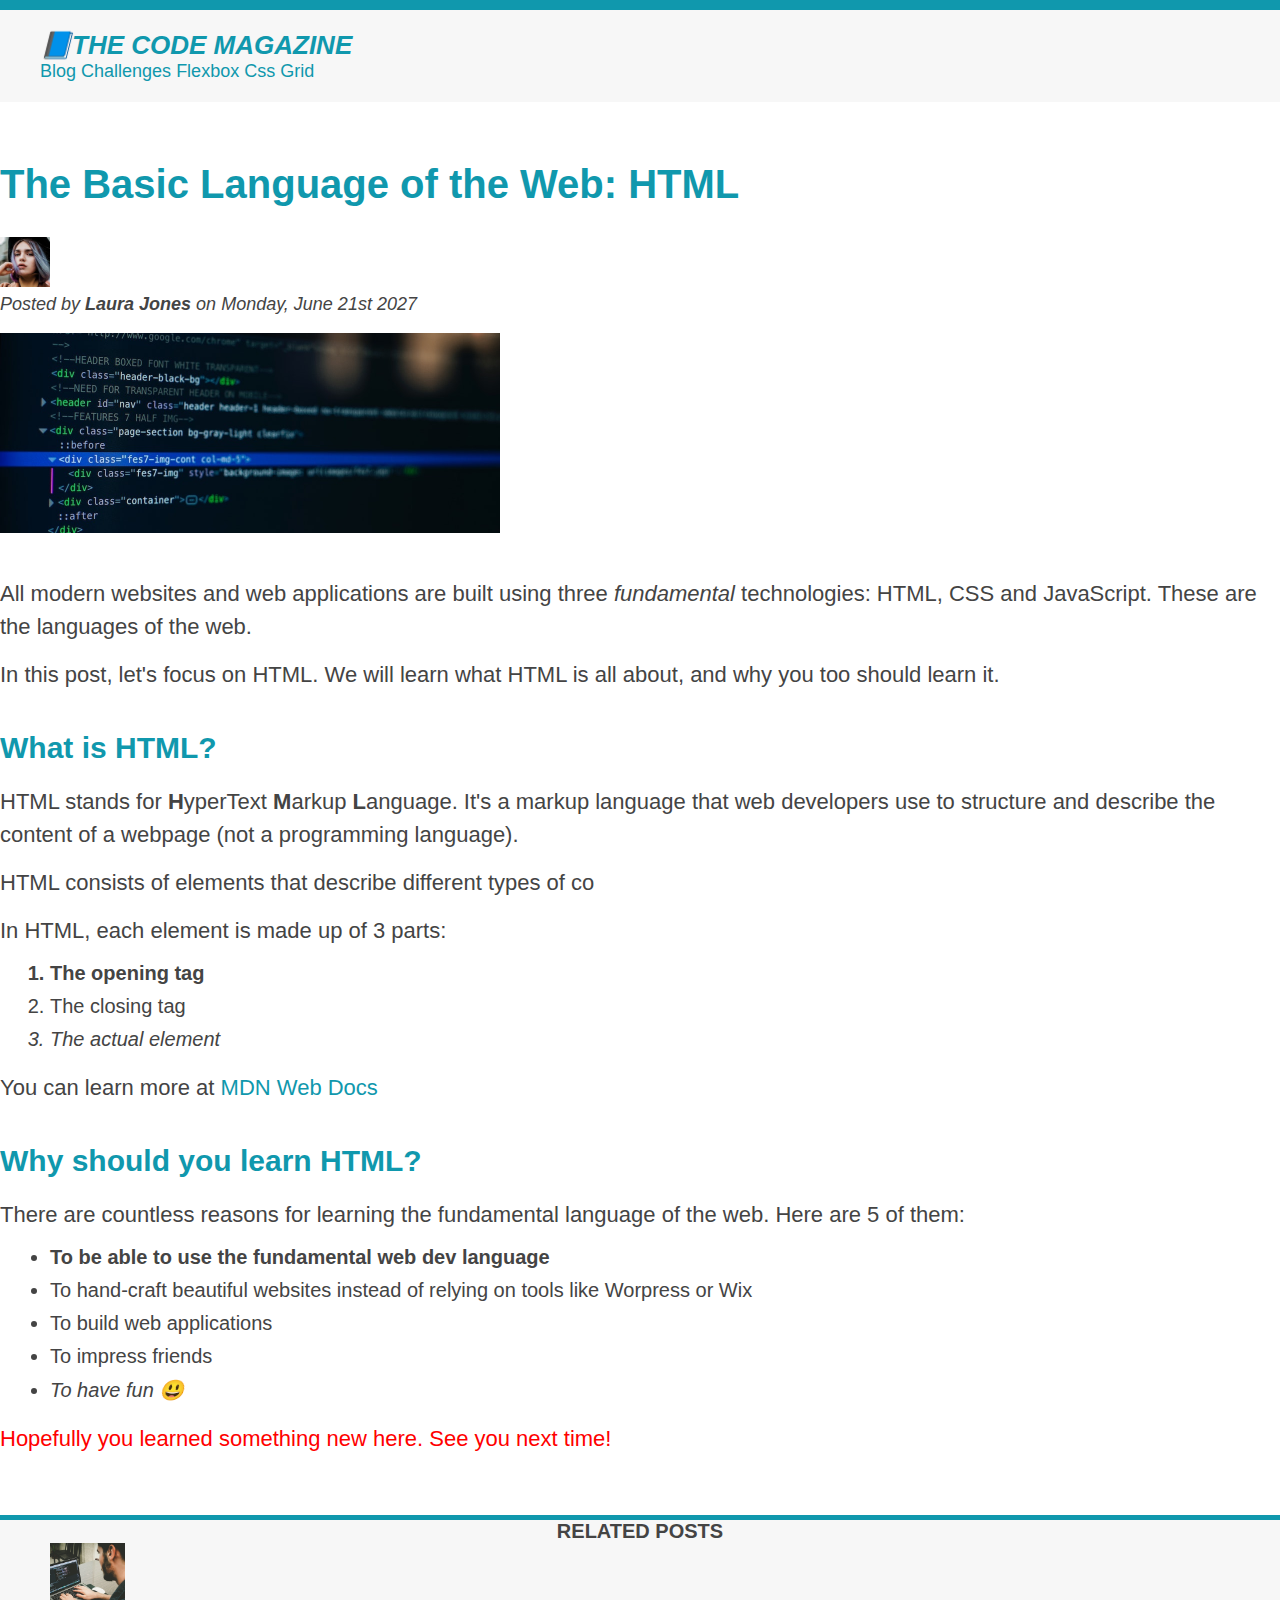
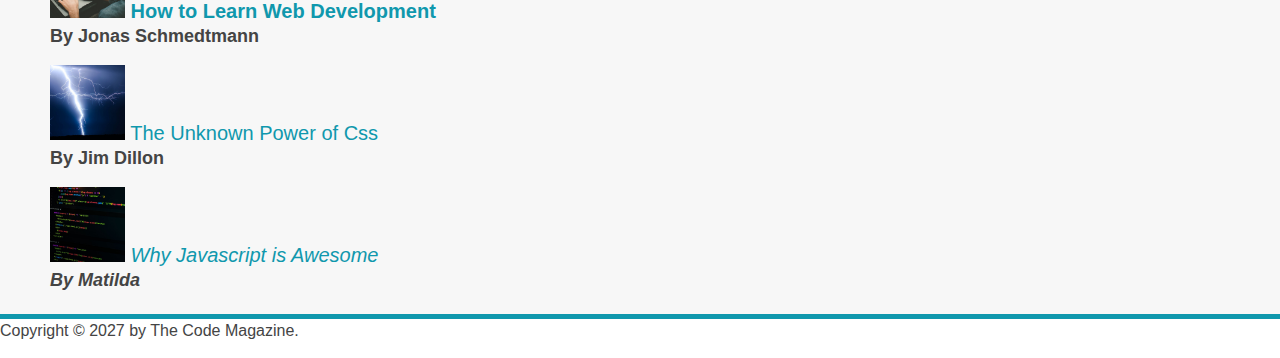
==== index.html @ 69d47a65 "margin,padding added" ====
<!DOCTYPE html>
<html lang="en">
  <head>
    <meta charset="UTF-8" />
    <link href="style.css" rel="stylesheet" />
    <title>The Basic Lnaguage of the Web: HTML</title>
  </head>

  <body>
    <!--
    <h1>The Basic Lnaguage of the Web: HTML</h1>
    <h2>The Basic Lnaguage of the Web: HTML</h2>
    <h3>The Basic Lnaguage of the Web: HTML</h3>
    <h4>The Basic Lnaguage of the Web: HTML</h4>
    <h5>The Basic Lnaguage of the Web: HTML</h5>
    <h6>The Basic Lnaguage of the Web: HTML</h6>
    -->
    <header class="main-header">
      <h1>&#128216;The Code Magazine</h1>

      <nav>
        <!-- <strong>This is the navigation</strong> -->
        <a href="blog.html">Blog</a>
        <a href="#">Challenges</a>
        <a href="#">Flexbox</a>
        <a href="#">Css Grid</a>
      </nav>
    </header>

    <article>
      <header class="post-header">
        <h2>The Basic Language of the Web: HTML</h2>

        <img
          src="img/laura-jones.jpg"
          alt="Headshot of Laura Jones"
          width="50"
          height="50"
        />

        <p id="author">
          Posted by <strong>Laura Jones</strong> on Monday, June 21st 2027
        </p>

        <img
          src="img/post-img.jpg"
          alt="HTML code on a screen"
          width="500"
          height="200"
        />
      </header>

      <p>
        All modern websites and web applications are built using three
        <em>fundamental</em>
        technologies: HTML, CSS and JavaScript. These are the languages of the
        web.
      </p>
      <p>
        In this post, let's focus on HTML. We will learn what HTML is all about,
        and why you too should learn it.
      </p>

      <h3>What is HTML?</h3>
      <p>
        HTML stands for <strong>H</strong>yperText <strong>M</strong>arkup
        <strong>L</strong>anguage. It's a markup language that web developers
        use to structure and describe the content of a webpage (not a
        programming language).
      </p>
      <p>HTML consists of elements that describe different types of co</p>

      <p>In HTML, each element is made up of 3 parts:</p>

      <ol>
        <li class="first-li">The opening tag</li>
        <li>The closing tag</li>
        <li>The actual element</li>
      </ol>

      <p>
        You can learn more at
        <a href="https://developer.mozilla.org/ko/docs/Web/HTML" target="_blank"
          >MDN Web Docs</a
        >
      </p>

      <h3>Why should you learn HTML?</h3>

      <p>
        There are countless reasons for learning the fundamental language of the
        web. Here are 5 of them:
      </p>

      <ul>
        <li class="first-li">
          To be able to use the fundamental web dev language
        </li>
        <li>
          To hand-craft beautiful websites instead of relying on tools like
          Worpress or Wix
        </li>
        <li>To build web applications</li>
        <li>To impress friends</li>
        <li>To have fun 😃</li>
      </ul>

      <p>Hopefully you learned something new here. See you next time!</p>
    </article>

    <aside>
      <h4>Related posts</h4>

      <ul class="related">
        <li>
          <img
            src="img/related-1.jpg"
            alt="Person programming"
            width="75"
            height="75"
          />
          <a href="#">How to Learn Web Development</a>
          <p class="related-author">By Jonas Schmedtmann</p>
        </li>
        <li>
          <img src="img/related-2.jpg" alt="Lightning" width="75" height="75" />
          <a href="#">The Unknown Power of Css</a>
          <p class="related-author">By Jim Dillon</p>
        </li>
        <li>
          <img
            src="img/related-3.jpg"
            alt="JavaScript code"
            width="75"
            height="75"
          />
          <a href="#">Why Javascript is Awesome</a>
          <p class="related-author">By Matilda</p>
        </li>
      </ul>
    </aside>

    <footer>
      <p id="copyright" class="copyright text">
        Copyright &copy; 2027 by The Code Magazine.
      </p>
    </footer>
  </body>
</html>
---- style.css ----
* {
  /* border-top: 10px solid #1098ad; */
  margin: 0;
  padding: 0;
}

body {
  color: #444;
  font-family: sans-serif;

  border-top: 10px solid #1098ad;
  
}

.main-header {
  background-color: #f7f7f7;
  /* padding: 20px;
  padding-left: 40px;
  padding-right: 40px; */
    padding: 20px 40px;
    margin-bottom: 60px;
}

nav {
  font-size: 18px;
}

article {
  margin-bottom: 60px;
}


.post-header {
  margin-bottom:  40px;
}

aside {
  background-color: #f7f7f7;
  border-top: 5px solid #1098ad;
  border-bottom: 5px solid #1098ad;
  /* padding-top: 50px;
  padding-bottom: 50px; */
  padding: 50px,0;
}


h1,
h2,
h3 {
  color: #1098ad;
}

h1 {
  font-size: 26px;

  text-transform: uppercase;
  font-style: italic;
}

h2 {
  font-size: 40px;
  margin-bottom: 30px;
}

h3 {
  font-size: 30px;
  margin-bottom: 20px;
  margin-top: 40px;
}

h4 {
  font-size: 20px;
  text-transform: uppercase;
  text-align: center;
}

p {
  font-size: 22px;
  line-height: 1.5;
  margin-bottom: 15px;
}

li {
  font-size: 20px;
  margin-bottom: 10px;
}

ul,ol {
  margin-left: 50px;
  margin-bottom: 20px;

}

li:last-child {
  margin-bottom:0;
}

/* footer p {
    font-size: 16px;
} */

/*
article header p {
    font-style: italic;
} */

#author {
  font-style: italic;
  font-size: 18px;
}

#copyright {
  font-size: 16px;
}

.related-author {
  font-size: 18px;
  font-weight: bold;
}

/* ul {
    list-style: none;
} */

.related {
  list-style: none;
}


/* body {
  background-color: orangered;
} */

/* .first-li {
  font-weight: bold;
} */

li:first-child {
  font-weight: bold;
}

li:last-child {
  font-style: italic;
}

/* li:nth-child(even) {
  color: red;
} */

/*Misconception: this won't work! */
article p:last-child {
  color: red;
}

/* Styling links */

a:link {
  color: #1098ad;
  text-decoration: none;
}

a:visited {
  /* color: #777; */
  color: #1098ad;
}

a:hover {
  color: orangered;
  font-weight: bold;
  text-decoration: underline orangered;
}

a:active {
  background-color: black;
  font-style: italic;
}

a {
  color: red;
}

/* Resolving conflicts*/
/* #copyright {
  color: red;
}

.copyright {
  color: blue;
}

.text {
  color: yellow;
}

footer p {
  color: green !important;
} */
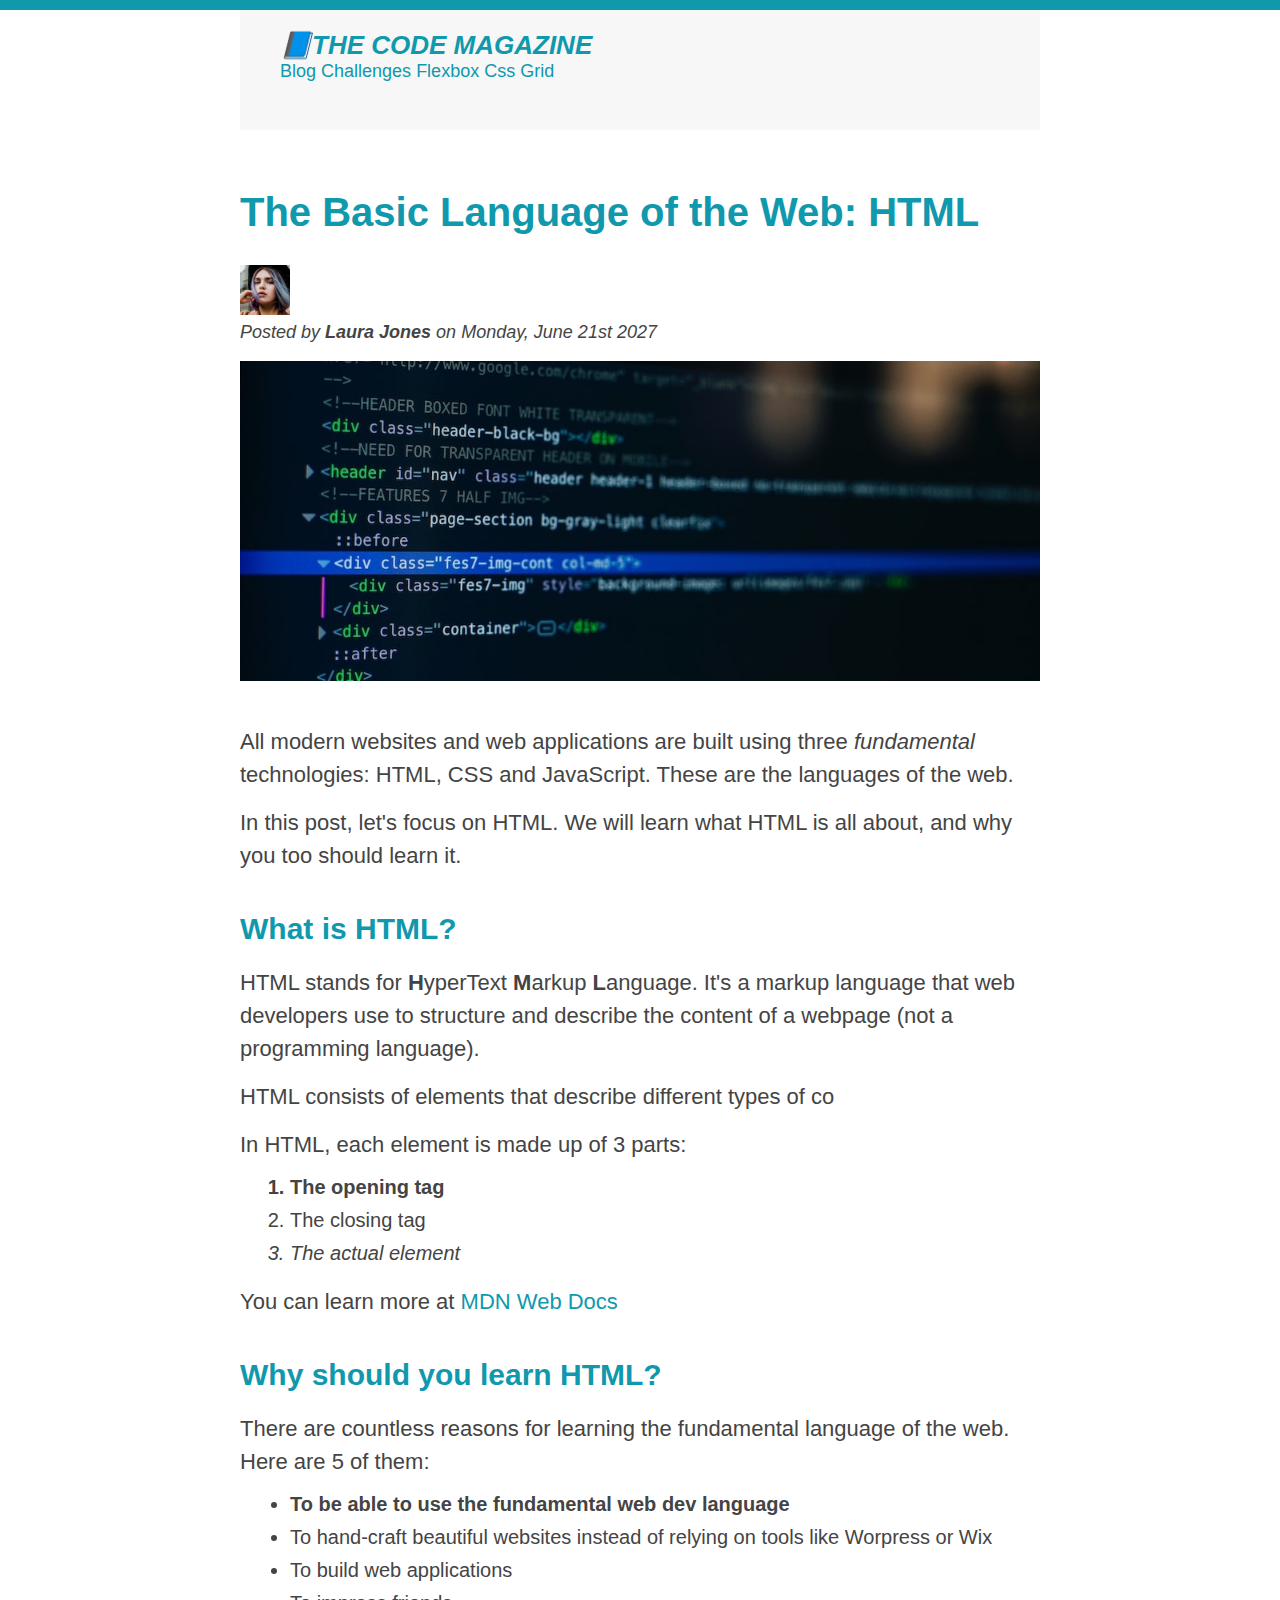
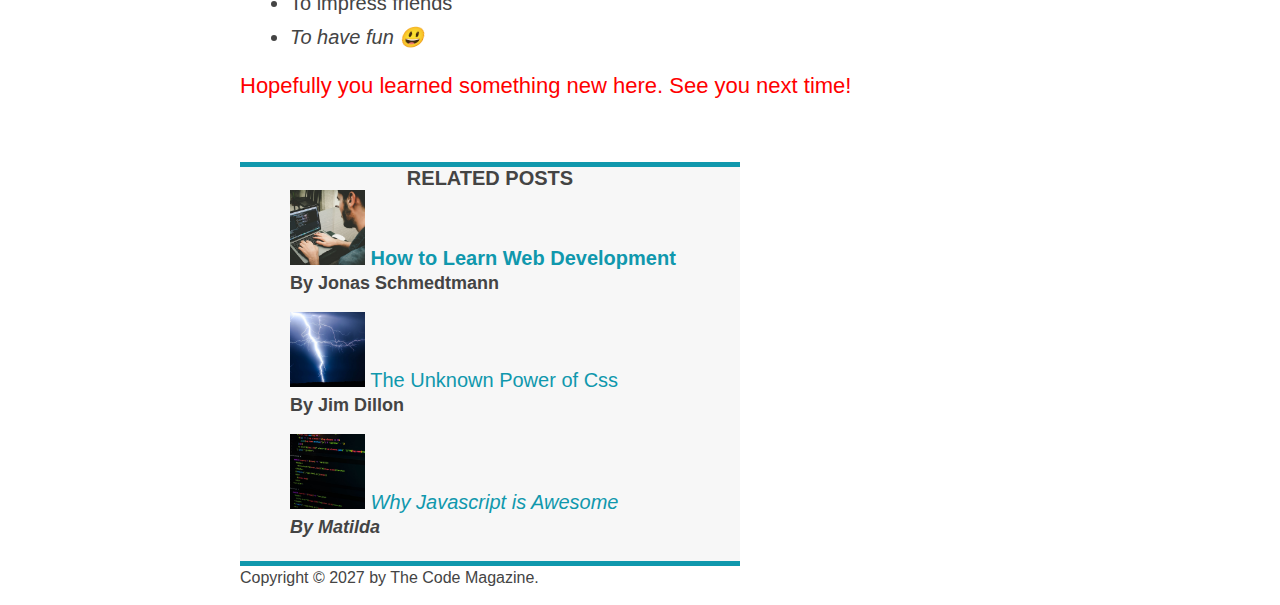
==== commit 5908cdbe: "box model" ====
--- a/index.html
+++ b/index.html
@@ -15,135 +15,146 @@
     <h5>The Basic Lnaguage of the Web: HTML</h5>
     <h6>The Basic Lnaguage of the Web: HTML</h6>
     -->
-    <header class="main-header">
-      <h1>&#128216;The Code Magazine</h1>
 
-      <nav>
-        <!-- <strong>This is the navigation</strong> -->
-        <a href="blog.html">Blog</a>
-        <a href="#">Challenges</a>
-        <a href="#">Flexbox</a>
-        <a href="#">Css Grid</a>
-      </nav>
-    </header>
+    <div class="container">
+      <header class="main-header">
+        <h1>&#128216;The Code Magazine</h1>
 
-    <article>
-      <header class="post-header">
-        <h2>The Basic Language of the Web: HTML</h2>
+        <nav>
+          <!-- <strong>This is the navigation</strong> -->
+          <a href="blog.html">Blog</a>
+          <a href="#">Challenges</a>
+          <a href="#">Flexbox</a>
+          <a href="#">Css Grid</a>
+        </nav>
+      </header>
 
-        <img
-          src="img/laura-jones.jpg"
-          alt="Headshot of Laura Jones"
-          width="50"
-          height="50"
-        />
+      <article>
+        <header class="post-header">
+          <h2>The Basic Language of the Web: HTML</h2>
 
-        <p id="author">
-          Posted by <strong>Laura Jones</strong> on Monday, June 21st 2027
+          <img
+            src="img/laura-jones.jpg"
+            alt="Headshot of Laura Jones"
+            width="50"
+            height="50"
+          />
+
+          <p id="author">
+            Posted by <strong>Laura Jones</strong> on Monday, June 21st 2027
+          </p>
+
+          <img
+            src="img/post-img.jpg"
+            alt="HTML code on a screen"
+            width="500"
+            height="200"
+            class="post-img"
+          />
+        </header>
+
+        <p>
+          All modern websites and web applications are built using three
+          <em>fundamental</em>
+          technologies: HTML, CSS and JavaScript. These are the languages of the
+          web.
+        </p>
+        <p>
+          In this post, let's focus on HTML. We will learn what HTML is all
+          about, and why you too should learn it.
         </p>
 
-        <img
-          src="img/post-img.jpg"
-          alt="HTML code on a screen"
-          width="500"
-          height="200"
-        />
-      </header>
+        <h3>What is HTML?</h3>
+        <p>
+          HTML stands for <strong>H</strong>yperText <strong>M</strong>arkup
+          <strong>L</strong>anguage. It's a markup language that web developers
+          use to structure and describe the content of a webpage (not a
+          programming language).
+        </p>
+        <p>HTML consists of elements that describe different types of co</p>
 
-      <p>
-        All modern websites and web applications are built using three
-        <em>fundamental</em>
-        technologies: HTML, CSS and JavaScript. These are the languages of the
-        web.
-      </p>
-      <p>
-        In this post, let's focus on HTML. We will learn what HTML is all about,
-        and why you too should learn it.
-      </p>
+        <p>In HTML, each element is made up of 3 parts:</p>
 
-      <h3>What is HTML?</h3>
-      <p>
-        HTML stands for <strong>H</strong>yperText <strong>M</strong>arkup
-        <strong>L</strong>anguage. It's a markup language that web developers
-        use to structure and describe the content of a webpage (not a
-        programming language).
-      </p>
-      <p>HTML consists of elements that describe different types of co</p>
+        <ol>
+          <li class="first-li">The opening tag</li>
+          <li>The closing tag</li>
+          <li>The actual element</li>
+        </ol>
 
-      <p>In HTML, each element is made up of 3 parts:</p>
+        <p>
+          You can learn more at
+          <a
+            href="https://developer.mozilla.org/ko/docs/Web/HTML"
+            target="_blank"
+            >MDN Web Docs</a
+          >
+        </p>
 
-      <ol>
-        <li class="first-li">The opening tag</li>
-        <li>The closing tag</li>
-        <li>The actual element</li>
-      </ol>
+        <h3>Why should you learn HTML?</h3>
 
-      <p>
-        You can learn more at
-        <a href="https://developer.mozilla.org/ko/docs/Web/HTML" target="_blank"
-          >MDN Web Docs</a
-        >
-      </p>
+        <p>
+          There are countless reasons for learning the fundamental language of
+          the web. Here are 5 of them:
+        </p>
 
-      <h3>Why should you learn HTML?</h3>
+        <ul>
+          <li class="first-li">
+            To be able to use the fundamental web dev language
+          </li>
+          <li>
+            To hand-craft beautiful websites instead of relying on tools like
+            Worpress or Wix
+          </li>
+          <li>To build web applications</li>
+          <li>To impress friends</li>
+          <li>To have fun 😃</li>
+        </ul>
 
-      <p>
-        There are countless reasons for learning the fundamental language of the
-        web. Here are 5 of them:
-      </p>
+        <p>Hopefully you learned something new here. See you next time!</p>
+      </article>
 
-      <ul>
-        <li class="first-li">
-          To be able to use the fundamental web dev language
-        </li>
-        <li>
-          To hand-craft beautiful websites instead of relying on tools like
-          Worpress or Wix
-        </li>
-        <li>To build web applications</li>
-        <li>To impress friends</li>
-        <li>To have fun 😃</li>
-      </ul>
+      <aside>
+        <h4>Related posts</h4>
 
-      <p>Hopefully you learned something new here. See you next time!</p>
-    </article>
+        <ul class="related">
+          <li>
+            <img
+              src="img/related-1.jpg"
+              alt="Person programming"
+              width="75"
+              height="75"
+            />
+            <a href="#">How to Learn Web Development</a>
+            <p class="related-author">By Jonas Schmedtmann</p>
+          </li>
+          <li>
+            <img
+              src="img/related-2.jpg"
+              alt="Lightning"
+              width="75"
+              height="75"
+            />
+            <a href="#">The Unknown Power of Css</a>
+            <p class="related-author">By Jim Dillon</p>
+          </li>
+          <li>
+            <img
+              src="img/related-3.jpg"
+              alt="JavaScript code"
+              width="75"
+              height="75"
+            />
+            <a href="#">Why Javascript is Awesome</a>
+            <p class="related-author">By Matilda</p>
+          </li>
+        </ul>
+      </aside>
 
-    <aside>
-      <h4>Related posts</h4>
-
-      <ul class="related">
-        <li>
-          <img
-            src="img/related-1.jpg"
-            alt="Person programming"
-            width="75"
-            height="75"
-          />
-          <a href="#">How to Learn Web Development</a>
-          <p class="related-author">By Jonas Schmedtmann</p>
-        </li>
-        <li>
-          <img src="img/related-2.jpg" alt="Lightning" width="75" height="75" />
-          <a href="#">The Unknown Power of Css</a>
-          <p class="related-author">By Jim Dillon</p>
-        </li>
-        <li>
-          <img
-            src="img/related-3.jpg"
-            alt="JavaScript code"
-            width="75"
-            height="75"
-          />
-          <a href="#">Why Javascript is Awesome</a>
-          <p class="related-author">By Matilda</p>
-        </li>
-      </ul>
-    </aside>
-
-    <footer>
-      <p id="copyright" class="copyright text">
-        Copyright &copy; 2027 by The Code Magazine.
-      </p>
-    </footer>
+      <footer>
+        <p id="copyright" class="copyright text">
+          Copyright &copy; 2027 by The Code Magazine.
+        </p>
+      </footer>
+    </div>
   </body>
 </html>
--- a/style.css
+++ b/style.css
@@ -9,7 +9,13 @@
   font-family: sans-serif;
 
   border-top: 10px solid #1098ad;
-  
+}
+
+.container {
+  width: 800px;
+  /* margin-left: auto;
+  margin-right: auto; */
+  margin: 0 auto;
 }
 
 .main-header {
@@ -17,8 +23,9 @@
   /* padding: 20px;
   padding-left: 40px;
   padding-right: 40px; */
-    padding: 20px 40px;
-    margin-bottom: 60px;
+  padding: 20px 40px;
+  margin-bottom: 60px;
+  height: 80px;
 }
 
 nav {
@@ -29,9 +36,8 @@
   margin-bottom: 60px;
 }
 
-
 .post-header {
-  margin-bottom:  40px;
+  margin-bottom: 40px;
 }
 
 aside {
@@ -40,9 +46,9 @@
   border-bottom: 5px solid #1098ad;
   /* padding-top: 50px;
   padding-bottom: 50px; */
-  padding: 50px,0;
-}
-
+  padding: 50px, 0;
+  width: 500px;
+}
 
 h1,
 h2,
@@ -85,14 +91,14 @@
   margin-bottom: 10px;
 }
 
-ul,ol {
+ul,
+ol {
   margin-left: 50px;
   margin-bottom: 20px;
-
 }
 
 li:last-child {
-  margin-bottom:0;
+  margin-bottom: 0;
 }
 
 /* footer p {
@@ -126,7 +132,6 @@
   list-style: none;
 }
 
-
 /* body {
   background-color: orangered;
 } */
@@ -179,6 +184,11 @@
   color: red;
 }
 
+.post-img {
+  width: 100%;
+  height: auto;
+}
+
 /* Resolving conflicts*/
 /* #copyright {
   color: red;
@@ -195,4 +205,3 @@
 footer p {
   color: green !important;
 } */
-
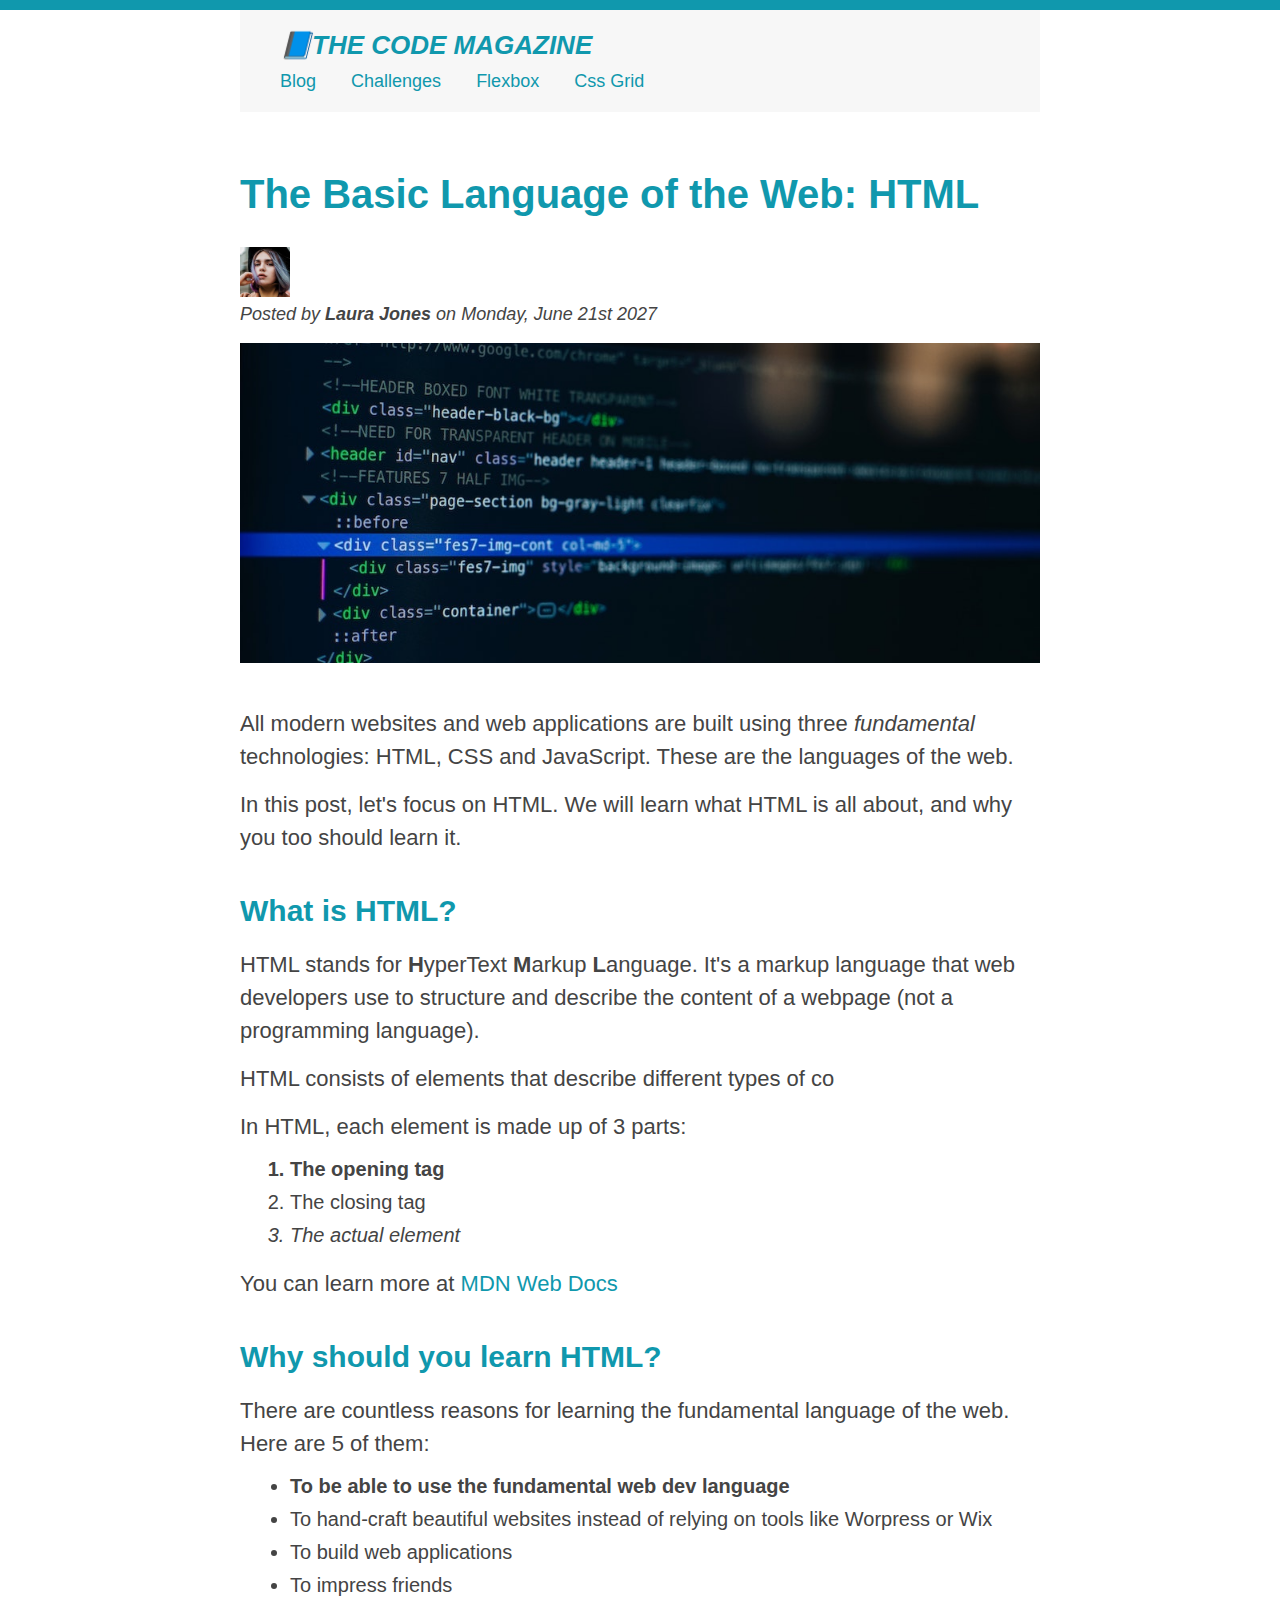
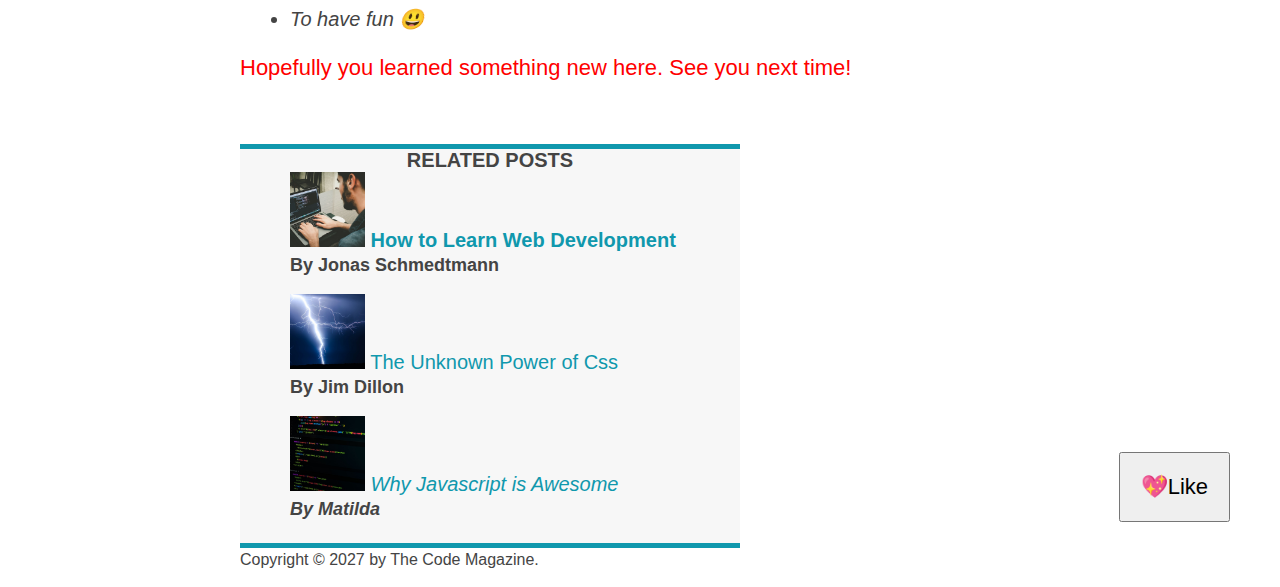
==== commit 66159845: "like button added" ====
--- a/index.html
+++ b/index.html
@@ -156,5 +156,8 @@
         </p>
       </footer>
     </div>
+
+    <button>💖Like</button>
+
   </body>
 </html>
--- a/style.css
+++ b/style.css
@@ -9,13 +9,18 @@
   font-family: sans-serif;
 
   border-top: 10px solid #1098ad;
-}
+  position: relative;
+  
+}
+
+/* PAGE SECTION */
 
 .container {
   width: 800px;
   /* margin-left: auto;
   margin-right: auto; */
   margin: 0 auto;
+  
 }
 
 .main-header {
@@ -25,7 +30,7 @@
   padding-right: 40px; */
   padding: 20px 40px;
   margin-bottom: 60px;
-  height: 80px;
+  /* height: 80px; */
 }
 
 nav {
@@ -38,6 +43,7 @@
 
 .post-header {
   margin-bottom: 40px;
+  
 }
 
 aside {
@@ -50,6 +56,8 @@
   width: 500px;
 }
 
+/* SMALLER ELEMENTS */
+
 h1,
 h2,
 h3 {
@@ -84,11 +92,13 @@
   font-size: 22px;
   line-height: 1.5;
   margin-bottom: 15px;
+  /* display: inline; */
 }
 
 li {
   font-size: 20px;
   margin-bottom: 10px;
+  /* display: inline; */
 }
 
 ul,
@@ -187,6 +197,36 @@
 .post-img {
   width: 100%;
   height: auto;
+  /* margin: 100px; */
+}
+
+nav a:link {
+  /* background-color: orangered;
+  margin: 20px;
+  padding: 20px;
+
+  display: block; */
+
+  margin-right: 30px;
+  margin-top: 10px;
+  display: inline-block;
+
+}
+
+nav a:link:last-child {
+  margin-right: 0;
+}
+
+button {
+  font-size: 22px;
+  padding: 20px;
+  cursor: pointer;
+
+  position: absolute;
+  /* top: 50px;
+  left: 50px; */
+  bottom: 50px;
+  right: 50px;
 }
 
 /* Resolving conflicts*/
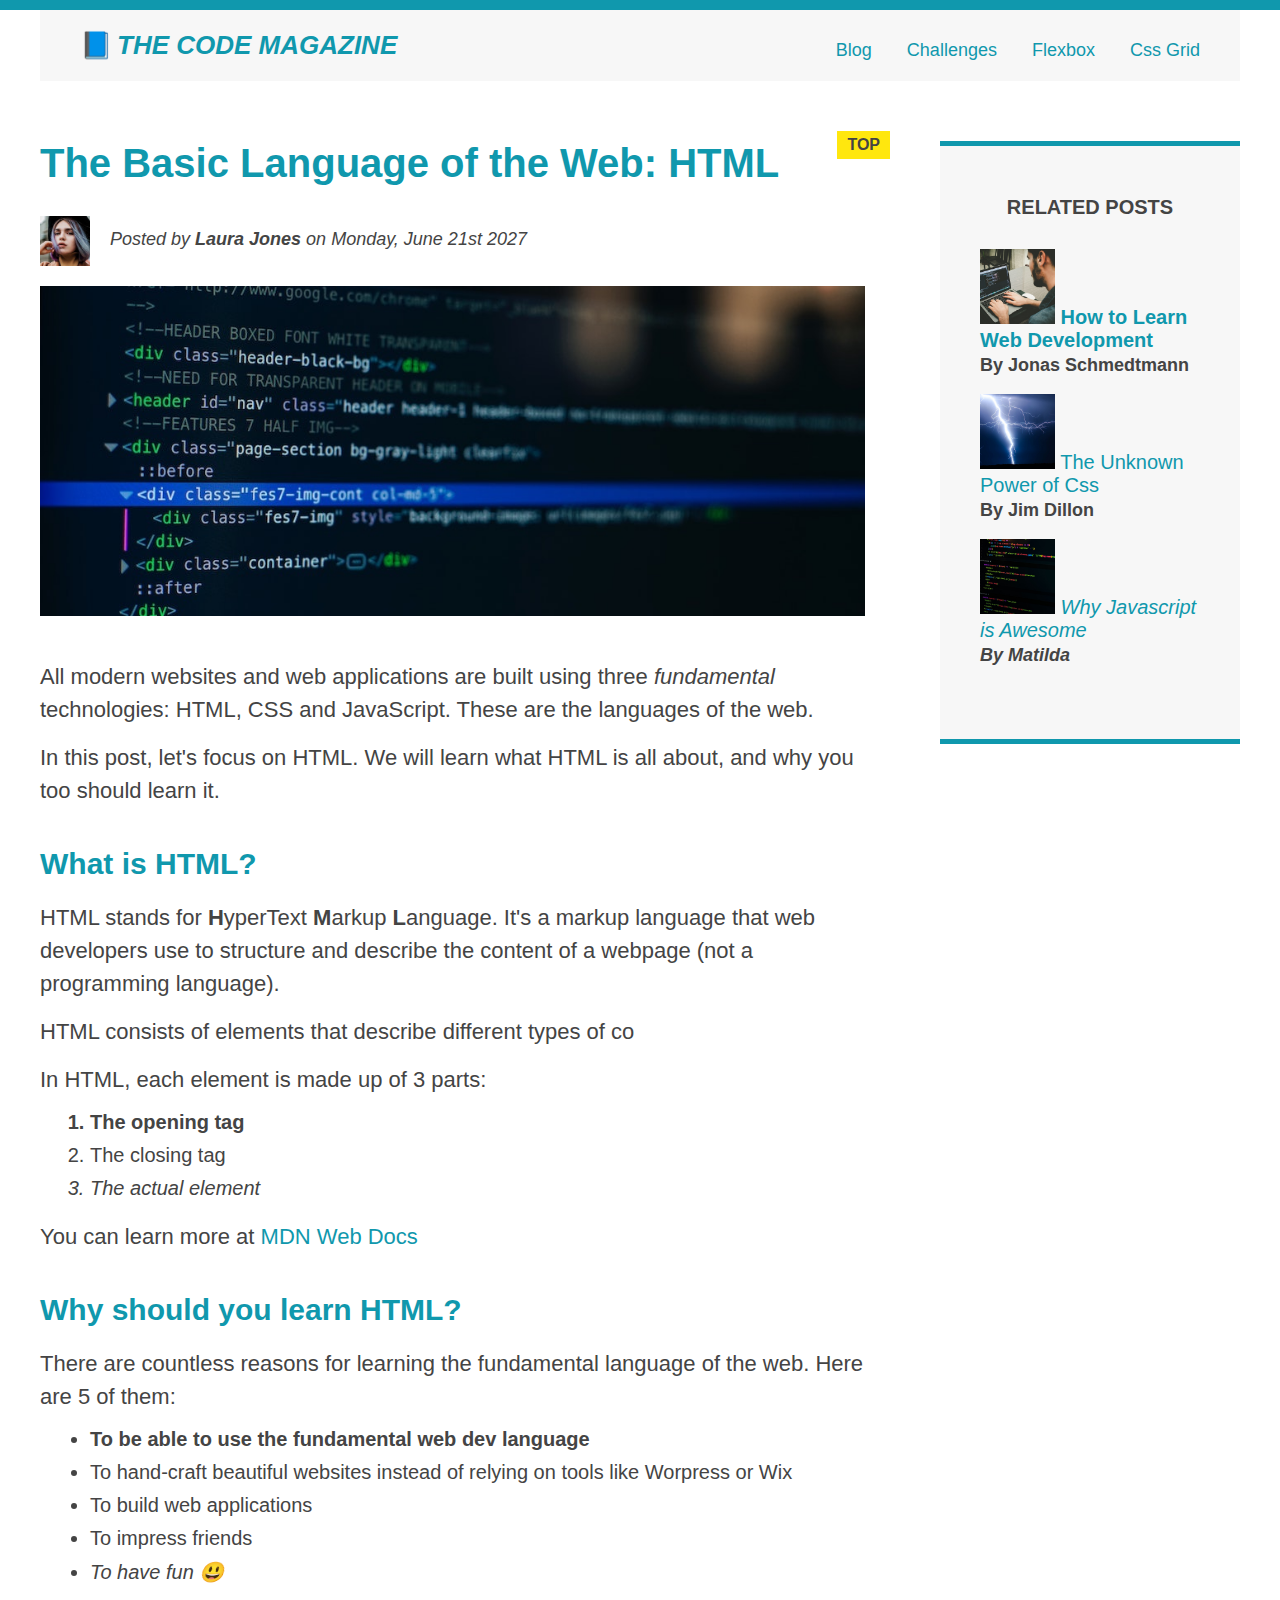
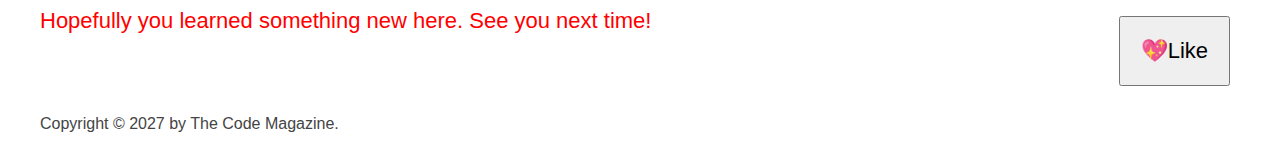
==== commit 92c7135f: "float clear added" ====
--- a/index.html
+++ b/index.html
@@ -17,7 +17,7 @@
     -->
 
     <div class="container">
-      <header class="main-header">
+      <header class="main-header clearfix">
         <h1>&#128216;The Code Magazine</h1>
 
         <nav>
@@ -27,6 +27,8 @@
           <a href="#">Flexbox</a>
           <a href="#">Css Grid</a>
         </nav>
+
+        <!-- <div class = "clear"></div> -->
       </header>
 
       <article>
@@ -38,9 +40,10 @@
             alt="Headshot of Laura Jones"
             width="50"
             height="50"
+            class="author-img"
           />
 
-          <p id="author">
+          <p id="author" class="author">
             Posted by <strong>Laura Jones</strong> on Monday, June 21st 2027
           </p>
 
@@ -158,6 +161,5 @@
     </div>
 
     <button>💖Like</button>
-
   </body>
 </html>
--- a/style.css
+++ b/style.css
@@ -2,6 +2,7 @@
   /* border-top: 10px solid #1098ad; */
   margin: 0;
   padding: 0;
+  box-sizing: border-box;
 }
 
 body {
@@ -10,20 +11,19 @@
 
   border-top: 10px solid #1098ad;
   position: relative;
-  
 }
 
 /* PAGE SECTION */
 
 .container {
-  width: 800px;
+  width: 1200px;
   /* margin-left: auto;
   margin-right: auto; */
   margin: 0 auto;
-  
 }
 
 .main-header {
+  background-color: #f7f7f7;
   background-color: #f7f7f7;
   /* padding: 20px;
   padding-left: 40px;
@@ -35,6 +35,7 @@
 
 nav {
   font-size: 18px;
+  text-align: center;
 }
 
 article {
@@ -43,17 +44,13 @@
 
 .post-header {
   margin-bottom: 40px;
-  
 }
 
 aside {
   background-color: #f7f7f7;
   border-top: 5px solid #1098ad;
   border-bottom: 5px solid #1098ad;
-  /* padding-top: 50px;
-  padding-bottom: 50px; */
-  padding: 50px, 0;
-  width: 500px;
+  padding: 50px 40px;
 }
 
 /* SMALLER ELEMENTS */
@@ -86,6 +83,7 @@
   font-size: 20px;
   text-transform: uppercase;
   text-align: center;
+  margin-bottom: 30px;
 }
 
 p {
@@ -140,6 +138,7 @@
 
 .related {
   list-style: none;
+  margin-left: 0;
 }
 
 /* body {
@@ -210,7 +209,6 @@
   margin-right: 30px;
   margin-top: 10px;
   display: inline-block;
-
 }
 
 nav a:link:last-child {
@@ -229,6 +227,33 @@
   right: 50px;
 }
 
+h1::first-letter {
+  font-style: normal;
+  margin-right: 5px;
+}
+
+h3 + p::first-line {
+  /* color: red; */
+}
+
+h2 {
+  /* background-color: orange; */
+  position: relative;
+}
+
+h2::after {
+  content: "TOP";
+  background-color: #ffe70e;
+  color: #444;
+  font-size: 16px;
+  font-weight: bold;
+  display: inline-block;
+  padding: 5px 10px;
+  position: absolute;
+  top: -10px;
+  right: -25px;
+}
+
 /* Resolving conflicts*/
 /* #copyright {
   color: red;
@@ -245,3 +270,48 @@
 footer p {
   color: green !important;
 } */
+
+/* FLOATS */
+
+.author-img {
+  float: left;
+  margin-bottom: 20px;
+}
+
+.author {
+  float: left;
+  margin-top: 10px;
+  margin-left: 20px;
+}
+
+h1 {
+  float: left;
+}
+
+nav {
+  float: right;
+}
+
+.clear {
+  clear: both;
+}
+
+.clearfix::after {
+  clear: both;
+  content: "";
+  display: block;
+}
+
+article {
+  width: 825px;
+  float: left;
+}
+
+aside {
+  width: 300px;
+  float: right;
+}
+
+footer {
+  clear: both;
+}
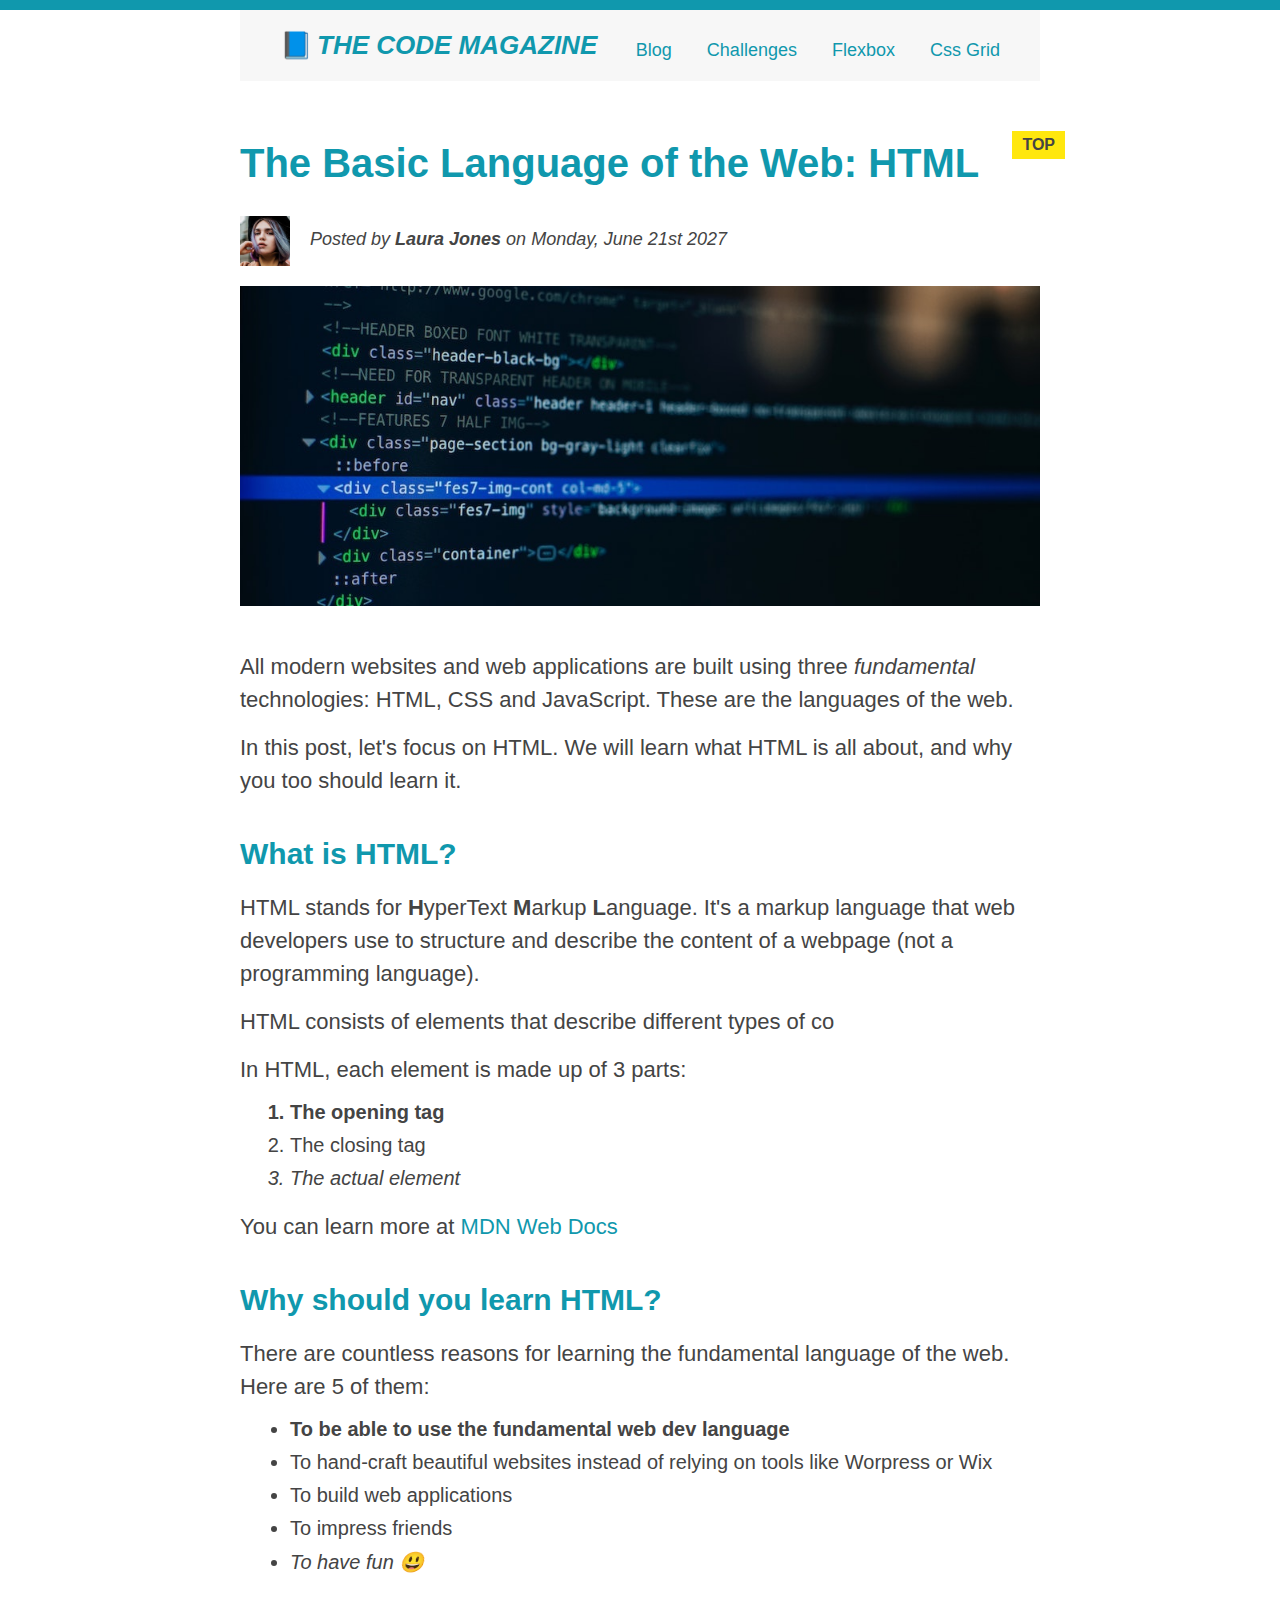
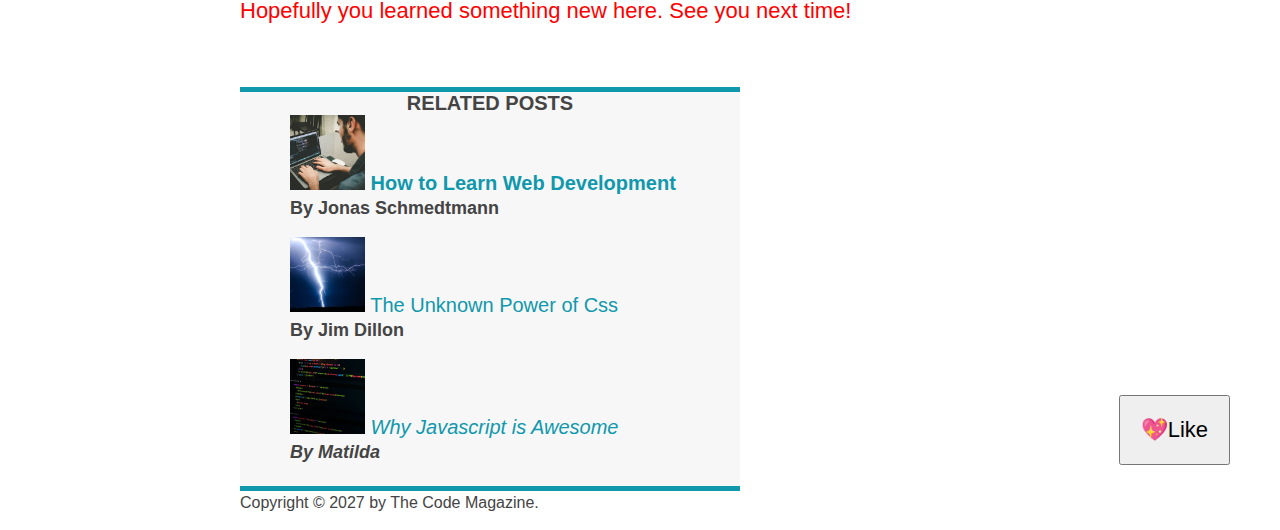
==== commit 205b660a: "flex box practice" ====
--- a/index.html
+++ b/index.html
@@ -17,18 +17,18 @@
     -->
 
     <div class="container">
-      <header class="main-header clearfix">
+      <header class="main-header">
         <h1>&#128216;The Code Magazine</h1>
 
         <nav>
           <!-- <strong>This is the navigation</strong> -->
           <a href="blog.html">Blog</a>
           <a href="#">Challenges</a>
-          <a href="#">Flexbox</a>
-          <a href="#">Css Grid</a>
+          <a href="flexbox.html">Flexbox</a>
+          <a href="css-grid.html">Css Grid</a>
         </nav>
 
-        <!-- <div class = "clear"></div> -->
+        <div class = "clear"></div>
       </header>
 
       <article>
--- a/style.css
+++ b/style.css
@@ -2,7 +2,6 @@
   /* border-top: 10px solid #1098ad; */
   margin: 0;
   padding: 0;
-  box-sizing: border-box;
 }
 
 body {
@@ -16,7 +15,7 @@
 /* PAGE SECTION */
 
 .container {
-  width: 1200px;
+  width: 800px;
   /* margin-left: auto;
   margin-right: auto; */
   margin: 0 auto;
@@ -24,7 +23,7 @@
 
 .main-header {
   background-color: #f7f7f7;
-  background-color: #f7f7f7;
+  /* background-color: red; */
   /* padding: 20px;
   padding-left: 40px;
   padding-right: 40px; */
@@ -50,7 +49,10 @@
   background-color: #f7f7f7;
   border-top: 5px solid #1098ad;
   border-bottom: 5px solid #1098ad;
-  padding: 50px 40px;
+  /* padding-top: 50px;
+  padding-bottom: 50px; */
+  padding: 50px, 0;
+  width: 500px;
 }
 
 /* SMALLER ELEMENTS */
@@ -83,7 +85,6 @@
   font-size: 20px;
   text-transform: uppercase;
   text-align: center;
-  margin-bottom: 30px;
 }
 
 p {
@@ -138,7 +139,6 @@
 
 .related {
   list-style: none;
-  margin-left: 0;
 }
 
 /* body {
@@ -279,6 +279,7 @@
 }
 
 .author {
+  /* padding-left: 80px; */
   float: left;
   margin-top: 10px;
   margin-left: 20px;
@@ -295,23 +296,3 @@
 .clear {
   clear: both;
 }
-
-.clearfix::after {
-  clear: both;
-  content: "";
-  display: block;
-}
-
-article {
-  width: 825px;
-  float: left;
-}
-
-aside {
-  width: 300px;
-  float: right;
-}
-
-footer {
-  clear: both;
-}
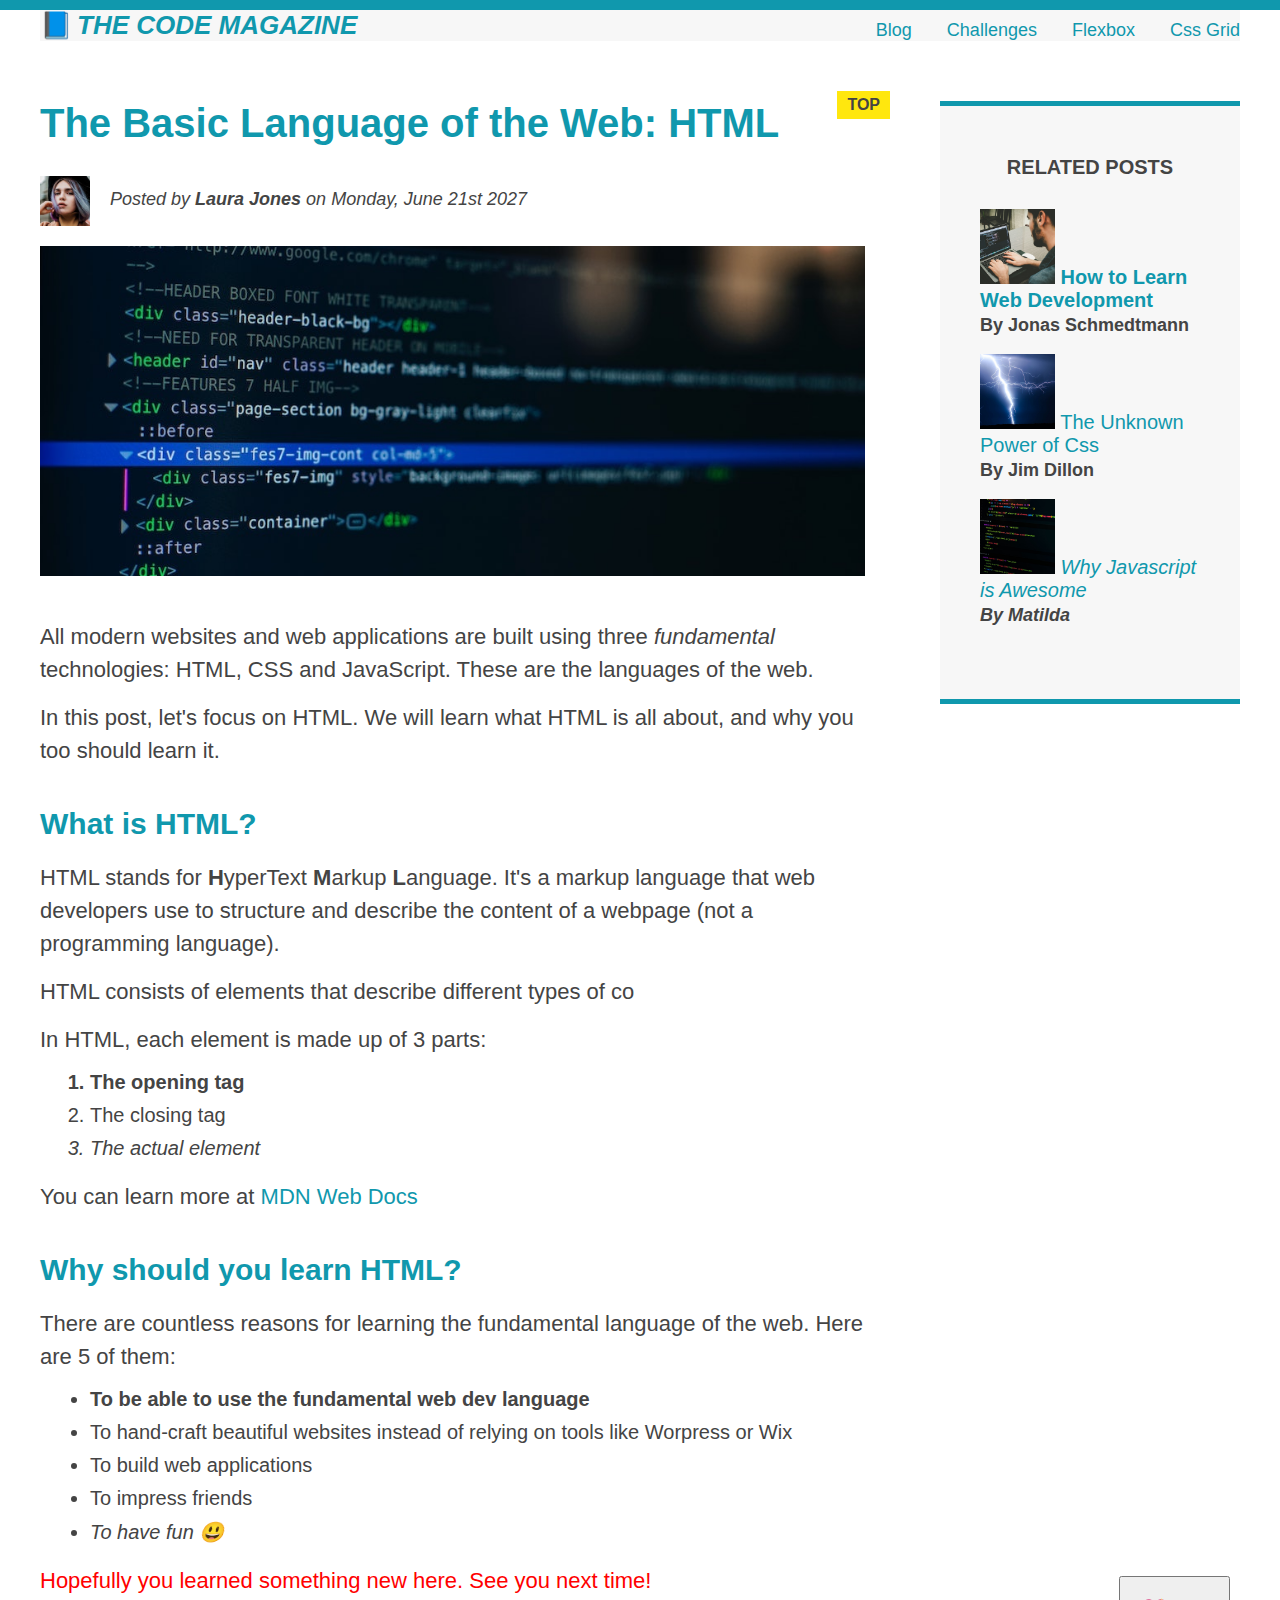
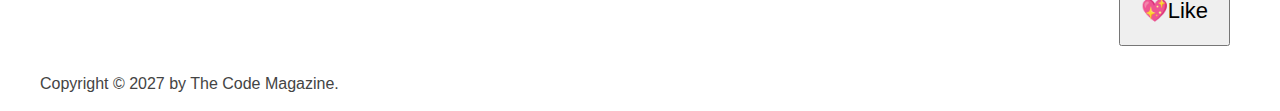
==== commit 36476e2e: "Merge branch 'master' of https://github.com/pouryourlove/02-HTML-Fundamentals" ====
--- a/index.html
+++ b/index.html
@@ -17,7 +17,7 @@
     -->
 
     <div class="container">
-      <header class="main-header">
+      <header class="main-header clearfix">
         <h1>&#128216;The Code Magazine</h1>
 
         <nav>
@@ -28,7 +28,7 @@
           <a href="css-grid.html">Css Grid</a>
         </nav>
 
-        <div class = "clear"></div>
+        <!-- <div class = "clear"></div> -->
       </header>
 
       <article>
--- a/style.css
+++ b/style.css
@@ -2,6 +2,7 @@
   /* border-top: 10px solid #1098ad; */
   margin: 0;
   padding: 0;
+  box-sizing: border-box;
 }
 
 body {
@@ -15,7 +16,7 @@
 /* PAGE SECTION */
 
 .container {
-  width: 800px;
+  width: 1200px;
   /* margin-left: auto;
   margin-right: auto; */
   margin: 0 auto;
@@ -23,7 +24,11 @@
 
 .main-header {
   background-color: #f7f7f7;
+<<<<<<< HEAD
   /* background-color: red; */
+=======
+  background-color: #f7f7f7;
+>>>>>>> 92c7135f067ca73f25f1840f0f9293705f322a20
   /* padding: 20px;
   padding-left: 40px;
   padding-right: 40px; */
@@ -49,10 +54,7 @@
   background-color: #f7f7f7;
   border-top: 5px solid #1098ad;
   border-bottom: 5px solid #1098ad;
-  /* padding-top: 50px;
-  padding-bottom: 50px; */
-  padding: 50px, 0;
-  width: 500px;
+  padding: 50px 40px;
 }
 
 /* SMALLER ELEMENTS */
@@ -85,6 +87,7 @@
   font-size: 20px;
   text-transform: uppercase;
   text-align: center;
+  margin-bottom: 30px;
 }
 
 p {
@@ -139,6 +142,7 @@
 
 .related {
   list-style: none;
+  margin-left: 0;
 }
 
 /* body {
@@ -279,7 +283,6 @@
 }
 
 .author {
-  /* padding-left: 80px; */
   float: left;
   margin-top: 10px;
   margin-left: 20px;
@@ -296,3 +299,23 @@
 .clear {
   clear: both;
 }
+
+.clearfix::after {
+  clear: both;
+  content: "";
+  display: block;
+}
+
+article {
+  width: 825px;
+  float: left;
+}
+
+aside {
+  width: 300px;
+  float: right;
+}
+
+footer {
+  clear: both;
+}
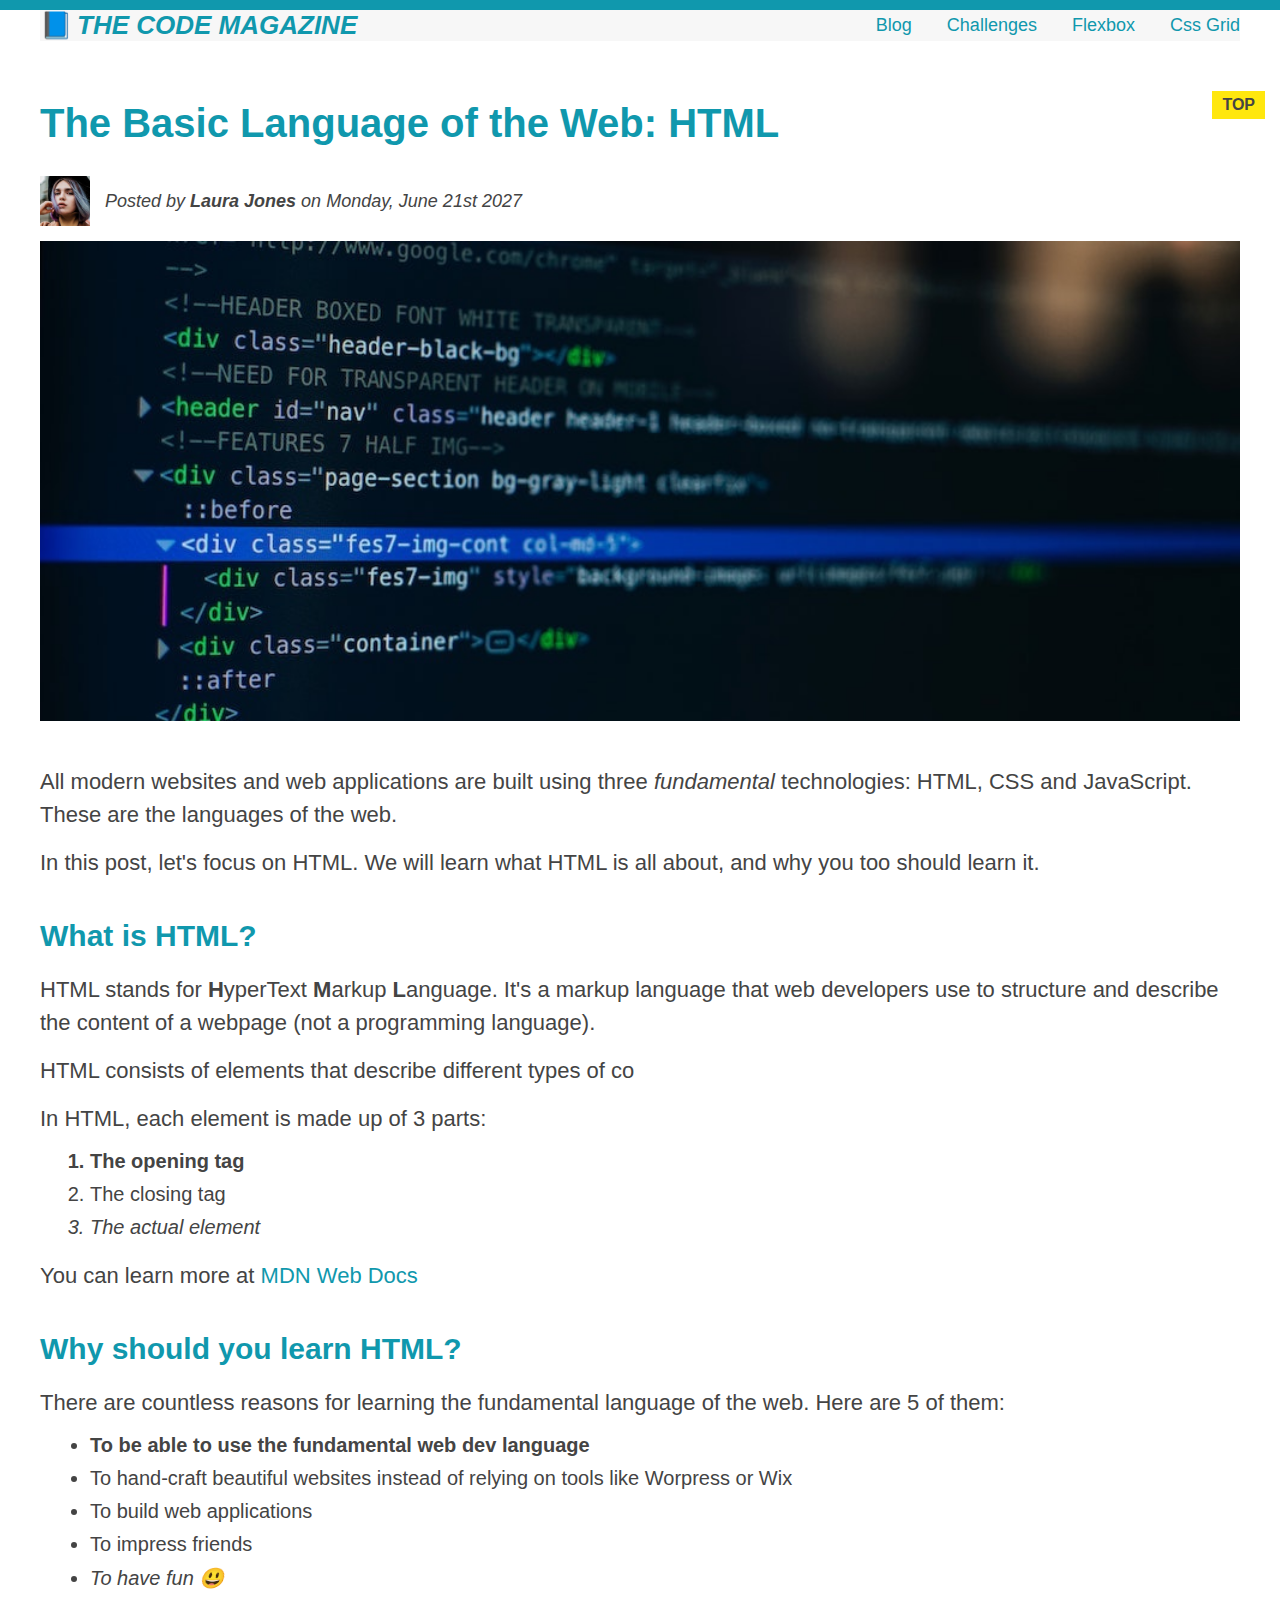
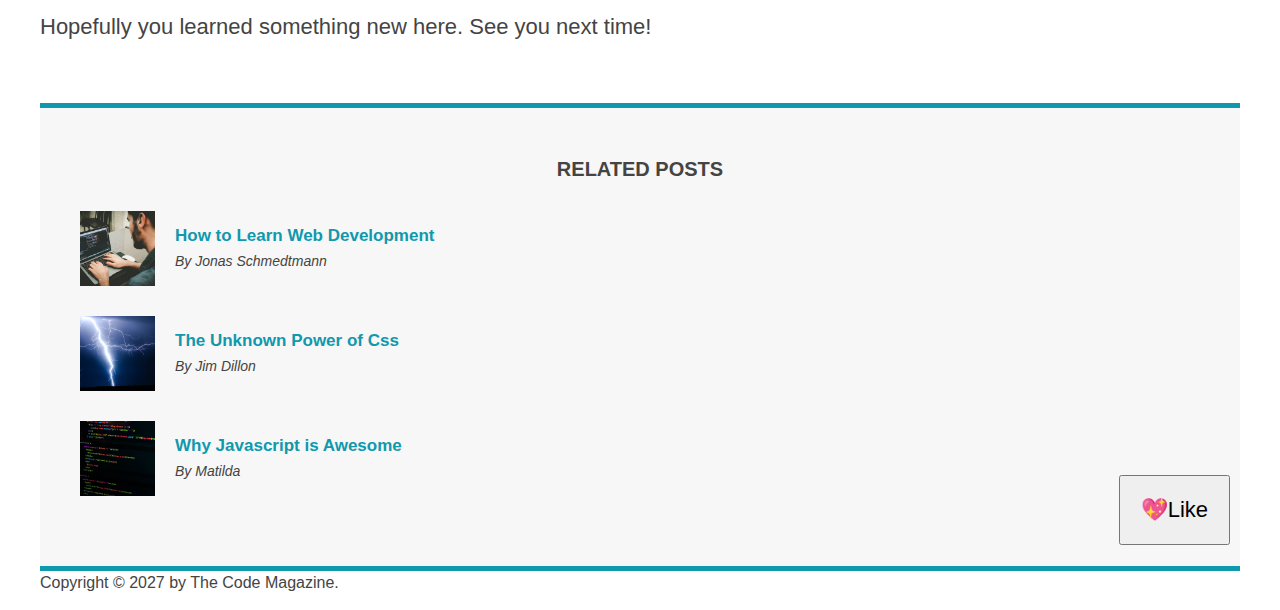
==== commit 04514f21: "flexbox added" ====
--- a/index.html
+++ b/index.html
@@ -34,19 +34,21 @@
       <article>
         <header class="post-header">
           <h2>The Basic Language of the Web: HTML</h2>
+          <div class = "author-box">
 
-          <img
+            <img
             src="img/laura-jones.jpg"
             alt="Headshot of Laura Jones"
             width="50"
             height="50"
             class="author-img"
-          />
-
-          <p id="author" class="author">
-            Posted by <strong>Laura Jones</strong> on Monday, June 21st 2027
-          </p>
-
+            />
+            
+            <p id="author" class="author">
+              Posted by <strong>Laura Jones</strong> on Monday, June 21st 2027
+            </p>
+          </div>
+            
           <img
             src="img/post-img.jpg"
             alt="HTML code on a screen"
@@ -120,35 +122,43 @@
         <h4>Related posts</h4>
 
         <ul class="related">
-          <li>
+          <li class="related-post">
             <img
               src="img/related-1.jpg"
               alt="Person programming"
               width="75"
               height="75"
-            />
-            <a href="#">How to Learn Web Development</a>
-            <p class="related-author">By Jonas Schmedtmann</p>
+              />
+              <div> 
+                <a href="#" class= "related-link">How to Learn Web Development</a>
+                <p class="related-author">By Jonas Schmedtmann</p>
+              </div>
           </li>
-          <li>
+          <li class="related-post">
             <img
               src="img/related-2.jpg"
               alt="Lightning"
               width="75"
               height="75"
             />
-            <a href="#">The Unknown Power of Css</a>
-            <p class="related-author">By Jim Dillon</p>
+            <div>
+
+              <a href="#" class= "related-link">The Unknown Power of Css</a>
+              <p class="related-author">By Jim Dillon</p>
+            </div>
           </li>
-          <li>
+          <li class="related-post">
             <img
               src="img/related-3.jpg"
               alt="JavaScript code"
               width="75"
               height="75"
             />
-            <a href="#">Why Javascript is Awesome</a>
-            <p class="related-author">By Matilda</p>
+            <div>
+              
+              <a href="#" class= "related-link">Why Javascript is Awesome</a>
+              <p class="related-author">By Matilda</p>
+            </div>
           </li>
         </ul>
       </aside>
--- a/style.css
+++ b/style.css
@@ -166,9 +166,9 @@
 } */
 
 /*Misconception: this won't work! */
-article p:last-child {
+/* article p:last-child {
   color: red;
-}
+} */
 
 /* Styling links */
 
@@ -211,7 +211,6 @@
   display: block; */
 
   margin-right: 30px;
-  margin-top: 10px;
   display: inline-block;
 }
 
@@ -277,7 +276,7 @@
 
 /* FLOATS */
 
-.author-img {
+/* .author-img {
   float: left;
   margin-bottom: 20px;
 }
@@ -318,4 +317,50 @@
 
 footer {
   clear: both;
-}
+} */
+
+/* FLEXBOX */
+
+.main-header {
+  display: flex;
+  align-items: center;
+  justify-content: space-between;
+}
+
+/* .post-header {
+  display: flex;
+} */
+
+.author-box {
+  display: flex;
+  align-items: center;
+  margin-bottom: 15px;
+}
+
+.author {
+  margin-bottom: 0;
+  margin-left: 15px;
+}
+
+.related-post {
+  display: flex;
+  align-items: center;
+  gap: 20px;
+  margin-bottom: 30px;
+
+}
+
+.related-link:link {
+  font-size: 17px;
+  font-weight: bold;
+  font-style: normal;
+  margin-bottom:5px;
+  display: block;
+}
+
+.related-author {
+  margin-bottom: 0;
+  font-size : 14px;
+  font-weight: normal;
+  font-style: italic;
+}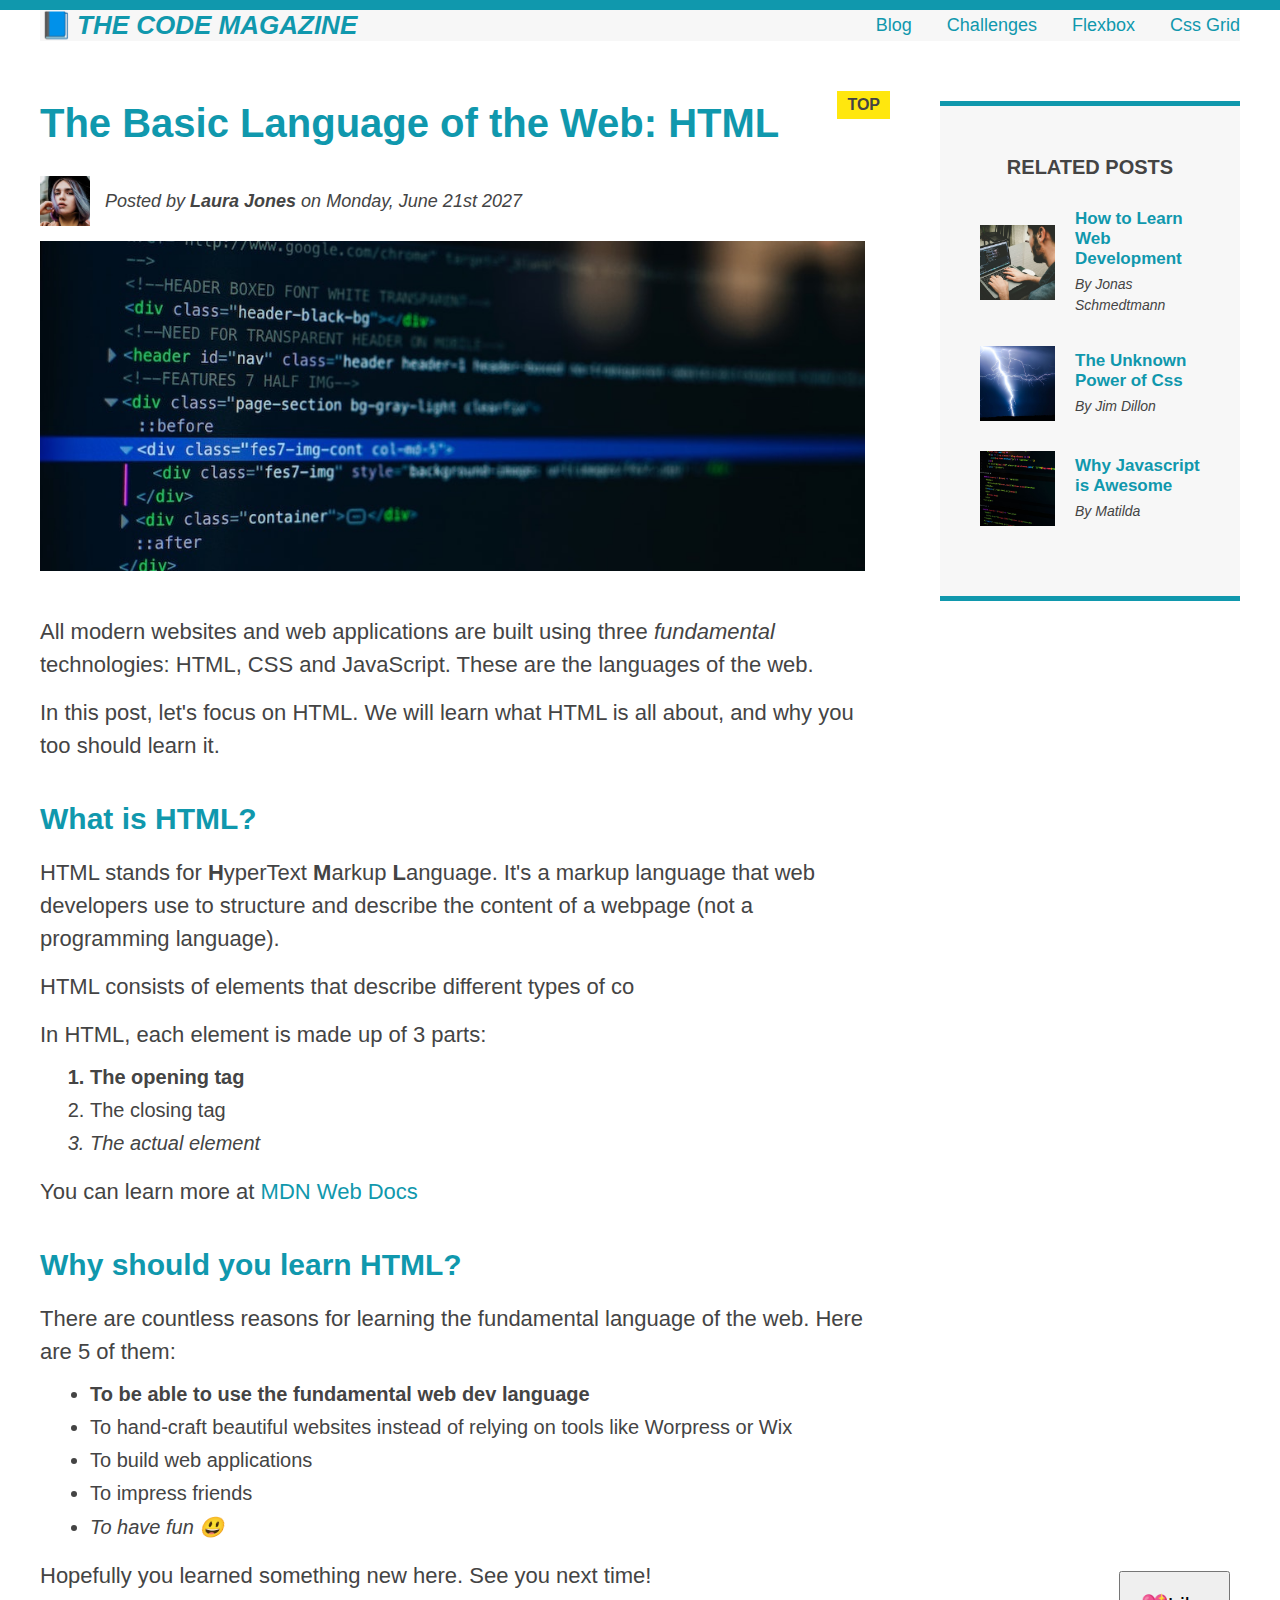
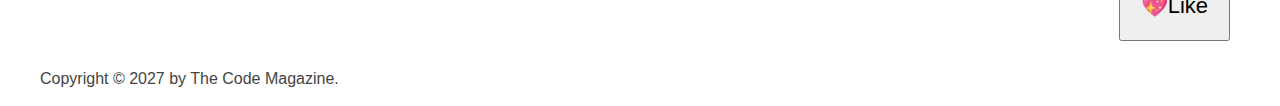
==== commit 6704205c: "flex added" ====
--- a/index.html
+++ b/index.html
@@ -31,6 +31,7 @@
         <!-- <div class = "clear"></div> -->
       </header>
 
+      <div class= "row">
       <article>
         <header class="post-header">
           <h2>The Basic Language of the Web: HTML</h2>
@@ -162,6 +163,7 @@
           </li>
         </ul>
       </aside>
+    </div>
 
       <footer>
         <p id="copyright" class="copyright text">
--- a/style.css
+++ b/style.css
@@ -363,4 +363,25 @@
   font-size : 14px;
   font-weight: normal;
   font-style: italic;
+}
+
+.row {
+  display: flex;
+  align-items : flex-start;
+  gap: 75px;
+  margin-bottom: 60px;
+}
+
+article{
+  flex: 1;
+  margin-bottom: 0;
+}
+
+aside {
+  /* DEFAULTS:
+  flex-grow: 0;
+  flex-shrink: 1;
+  flex-basis: auto;
+   */
+  flex: 0 0 300px;
 }